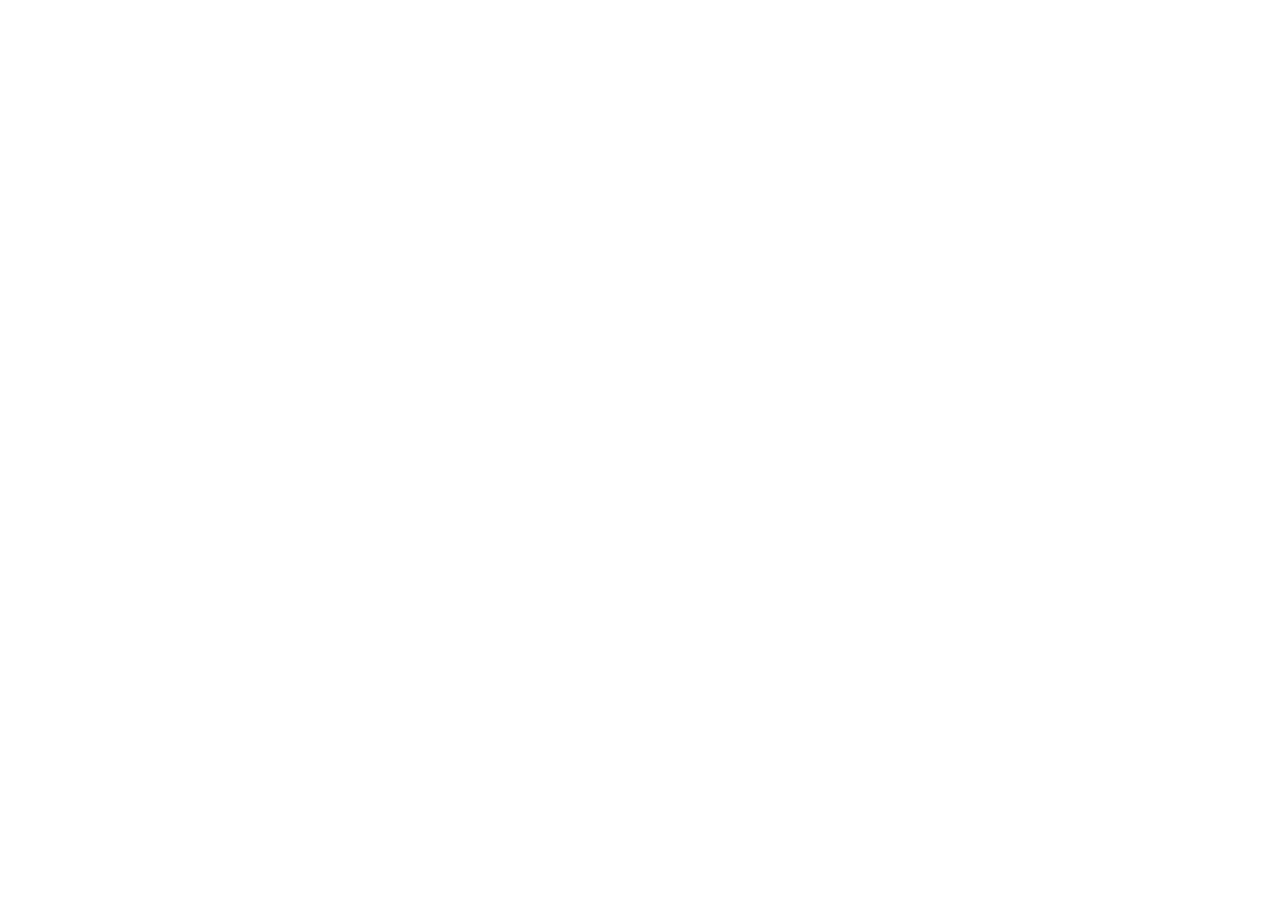
==== index.html @ 4d06396f "base" ====
<!DOCTYPE html>
<html lang="en">

<head>
    <meta charset="UTF-8">
    <meta name="viewport" content="width=device-width, initial-scale=1.0">
    <link rel="stylesheet" href="style.css" />
    <link rel="preconnect" href="https://fonts.googleapis.com">
    <link rel="preconnect" href="https://fonts.gstatic.com" crossorigin>
    <link href="https://fonts.googleapis.com/css2?family=Kalam:wght@300;400;700&display=swap" rel="stylesheet">
    <title>Document</title>
</head>

<body>
   

</body>

</html>
---- style.css ----
/*************** Reset *********************/
* {
  margin: 0;
  padding: 0;
  box-sizing: border-box;
}

img {
  width: 100%;
  height: auto;
  display: block;
}

/*************** Variabler  *********************/
:root {
  --darkgreen: #426747;
  --red: #7e2121;
  --beige: #ffe9cb;
  --lightgreen: #bbc2a1;
  --white: #fff8f2;

  --font-family-h1: "Kalam", sans-serif;
  --font-family-h2: "Kalam", sans-serif;
  --font-family-p: "sans-serif";
}
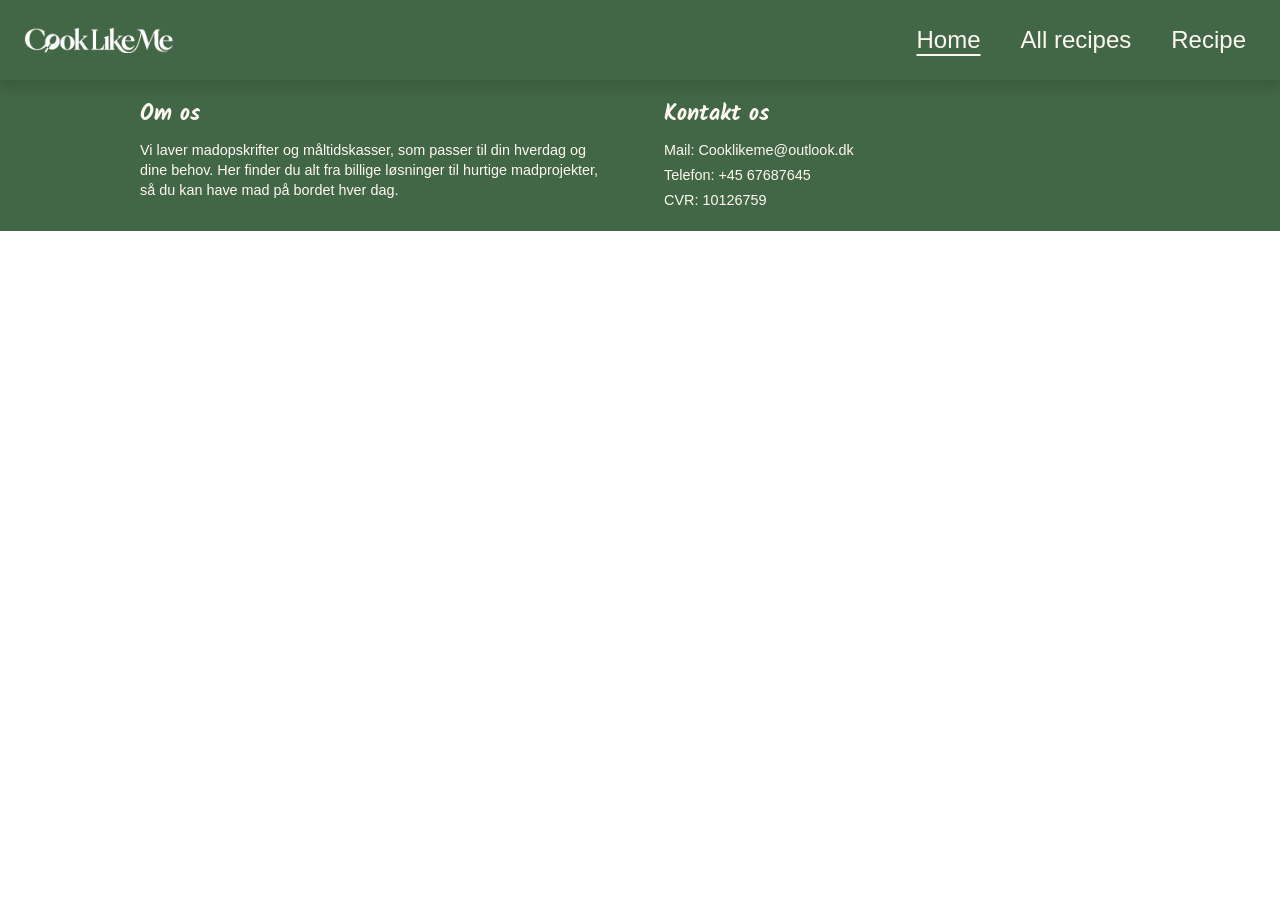
==== commit 72232e96: "base2" ====
--- a/index.html
+++ b/index.html
@@ -4,16 +4,79 @@
 <head>
     <meta charset="UTF-8">
     <meta name="viewport" content="width=device-width, initial-scale=1.0">
+    <meta name="robots" content="noindex">
+
     <link rel="stylesheet" href="style.css" />
+    <link rel="stylesheet" href="index.css" />
+    
+    <script src="menu.js" defer></script>
+    <script src="index.js" defer></script>
+
     <link rel="preconnect" href="https://fonts.googleapis.com">
     <link rel="preconnect" href="https://fonts.gstatic.com" crossorigin>
     <link href="https://fonts.googleapis.com/css2?family=Kalam:wght@300;400;700&display=swap" rel="stylesheet">
-    <title>Document</title>
+    <title>Home</title>
 </head>
 
 <body>
-   
+    <header>
+        <div class="logo">
+            <a href="index.html">
+                <img src="logo.png" alt=" Cooklikeme">
+            </a>
+        </div>
+        <nav>
+            <ul class="menu">
+                <li><a href="index.html" class="active">Home</a></li>
 
+                <li class="dropdown">
+                    <a href="opskriftliste.html">All recipes</a>
+
+                    <ul class="dropdown-menu">
+                        <li>Easy recipes</li>
+                        <li>Salads</li>
+                        <li>Veggie</li>
+                        <li>Protein focused recipes</li>
+                        <li>Pasta recipes</li>
+                        <li>Cheap recipes</li>
+                    </ul>
+                </li>
+
+                <li><a href="opskrift.html">Recipe</a></li>
+            </ul>
+            <button class="burger">
+                <span class="line"></span>
+                <span class="line"></span>
+                <span class="line"></span>
+            </button>
+        </nav>
+    </header>
+    <main>
+
+    </main>
+    <footer>
+        <div class="footer-container">
+            <div class="footer-about">
+
+                <h2>Om os</h2>
+
+                <p>
+                    Vi laver madopskrifter og måltidskasser, som passer til din hverdag
+                    og dine behov. Her finder du alt fra billige løsninger til hurtige
+                    madprojekter, så du kan have mad på bordet hver dag.
+                </p>
+
+            </div>
+
+            <div class="footer-contact">
+
+                <h2>Kontakt os</h2>
+                <p>Mail: Cooklikeme@outlook.dk</p>
+                <p>Telefon: +45 67687645</p>
+                <p>CVR: 10126759</p>
+            </div>
+        </div>
+    </footer>
 </body>
 
 </html>
--- a/style.css
+++ b/style.css
@@ -21,6 +21,300 @@
 
   --font-family-h1: "Kalam", sans-serif;
   --font-family-h2: "Kalam", sans-serif;
-  --font-family-p: "sans-serif";
-}
-
+  --font-family-p: sans-serif;
+}
+
+/* ********** HEADER ********** */
+
+header {
+  position: sticky;
+  top: 0;
+  display: flex;
+  justify-content: space-between;
+  align-items: center;
+  font-size: 1.5rem;
+  padding: 1rem 1.5rem;
+  background-color: var(--darkgreen);
+  box-shadow: 0 10px 10px rgba(0, 0, 0, 0.1);
+  z-index: 1000;
+  font-family: var(--font-family-p);
+}
+
+nav {
+  margin-left: auto;
+}
+
+.logo img {
+  width: 50;
+  height: auto;
+}
+
+/* ********** MENU DESKTOP ********** */
+
+.menu,
+.dropdown-menu {
+  list-style: none;
+  margin: 0;
+  padding: 0;
+}
+
+.menu {
+  display: flex;
+  list-style: none;
+  gap: 20px;
+  align-items: center;
+}
+
+.menu li {
+  position: relative;
+}
+
+.menu a {
+  display: block;
+  padding: 10px;
+  color: var(--white);
+  text-decoration: none;
+}
+
+.menu a:hover {
+  color: var(--lightgreen);
+}
+
+/* ********** DROPDOWN DESKTOP ********** */
+.dropdown-menu {
+  position: absolute;
+  top: 100%;
+  left: 0;
+  display: flex;
+  flex-direction: column;
+  min-width: 180px;
+  background: var(--white);
+  opacity: 0;
+  visibility: hidden;
+  transform: translateY(10px);
+  transition: 0.2s ease;
+  box-shadow: 0 10px 20px rgba(0, 0, 0, 0.08);
+}
+
+.dropdown:hover .dropdown-menu {
+  opacity: 1;
+  visibility: visible;
+  transform: translateY(0);
+}
+
+.dropdown-menu li {
+  list-style: none;
+  padding: 0.7rem 1rem;
+  color: var(--darkgreen);
+  font-size: 1.3rem;
+}
+
+.dropdown-menu li:hover {
+  background-color: var(--beige);
+}
+
+.menu a.active {
+  display: inline-block;
+}
+
+/* ********** BURGER (MOBILE) ********** */
+.burger {
+  display: none;
+  width: 30px;
+  height: 20px;
+  background: transparent;
+  border: 0;
+  cursor: pointer;
+}
+
+.burger .line {
+  display: block;
+  height: 2px;
+  background: var(--white);
+  margin-bottom: 5px;
+}
+
+/* ********** MOBILE MENU ********** */
+@media (max-width: 800px) {
+  header {
+    display: flex;
+    justify-content: space-between;
+    align-items: center;
+    padding: 1rem;
+  }
+
+  .logo img {
+    width: 120px;
+    height: auto;
+  }
+
+  .menu {
+    display: none;
+  }
+
+  .burger {
+    display: block;
+    margin-left: auto;
+  }
+
+  .burger.active .line:nth-child(1) {
+    transform: rotate(45deg) translate(5px, 5px);
+    transition: 0.2s linear;
+  }
+
+  .burger.active .line:nth-child(2) {
+    opacity: 0;
+    transition: 0.15s linear;
+  }
+
+  .burger.active .line:nth-child(3) {
+    transform: rotate(-45deg) translate(5px, -5px);
+    transition: 0.2s linear;
+  }
+
+  nav.active .menu {
+    display: flex;
+    flex-direction: column;
+    align-items: center;
+    position: fixed;
+    top: 70px;
+    right: 1rem;
+    width: auto;
+    padding: 1rem;
+    background: var(--darkgreen);
+  }
+
+  .menu a.active {
+    text-decoration: underline;
+    text-underline-offset: 6px;
+    text-decoration-thickness: 2px;
+    text-decoration-color: var(--white);
+  }
+
+  .dropdown {
+    position: relative;
+  }
+
+  .dropdown-menu {
+    position: absolute;
+    top: 100%;
+    left: -30px;
+    display: none;
+    width: 180px;
+    min-width: 0;
+    margin-top: 5px;
+    background: var(--white);
+    box-shadow: 0 10px 20px rgba(0, 0, 0, 0.08);
+    z-index: 999;
+  }
+
+  .dropdown.open .dropdown-menu {
+    display: block;
+  }
+
+  .menu li {
+    position: relative;
+    display: block;
+  }
+}
+
+/* ********** DESTOP MENU ********** */
+@media (min-width: 801px) {
+  header {
+    display: flex;
+    justify-content: space-between;
+    align-items: center;
+  }
+
+  nav {
+    margin-left: auto;
+  }
+
+  .menu {
+    display: flex;
+  }
+
+  .logo img {
+    width: 150px;
+    height: auto;
+  }
+
+  /* dropdown kun på desktop */
+  .dropdown-menu {
+    position: absolute;
+    top: 100%;
+    left: -20px;
+    margin-top: 5px;
+    display: block;
+    width: 180px;
+    min-width: 0;
+    max-width: 180px;
+    background: var(--white);
+    box-shadow: 0 10px 20px rgba(0, 0, 0, 0.08);
+    z-index: 999;
+  }
+
+  .menu a.active {
+    text-decoration: underline;
+    text-underline-offset: 6px;
+    text-decoration-thickness: 2px;
+    text-decoration-color: var(--white);
+  }
+
+  .dropdown-menu li a:hover {
+    background-color: var(--beige);
+  }
+
+  .dropdown-menu li:nth-child(4) {
+    white-space: normal;
+    min-width: 180px;
+  }
+
+  .dropdown-menu li:nth-child(6) {
+    white-space: nowrap;
+  }
+}
+
+/**************** FOOTER ****************/
+
+footer {
+  position: relative;
+  padding: 1rem 1.5rem;
+  background-color: var(--darkgreen);
+  color: var(--white);
+}
+
+.footer-container {
+  display: flex;
+  flex-direction: column;
+  gap: 1rem;
+  max-width: 1000px;
+  margin: 0 auto;
+}
+
+.footer-about,
+.footer-contact {
+  flex: 1;
+}
+
+footer h2 {
+  font-family: var(--font-family-h2);
+  font-size: 1.4rem;
+  margin-bottom: 0.5rem;
+  color: var(--white);
+}
+
+footer p {
+  font-family: var(--font-family-p);
+  font-size: 0.9rem;
+  line-height: 1.4;
+  margin-bottom: 0.3rem;
+}
+
+@media (min-width: 801px) {
+  .footer-container {
+    flex-direction: row;
+    justify-content: space-between;
+    gap: 3rem;
+  }
+}
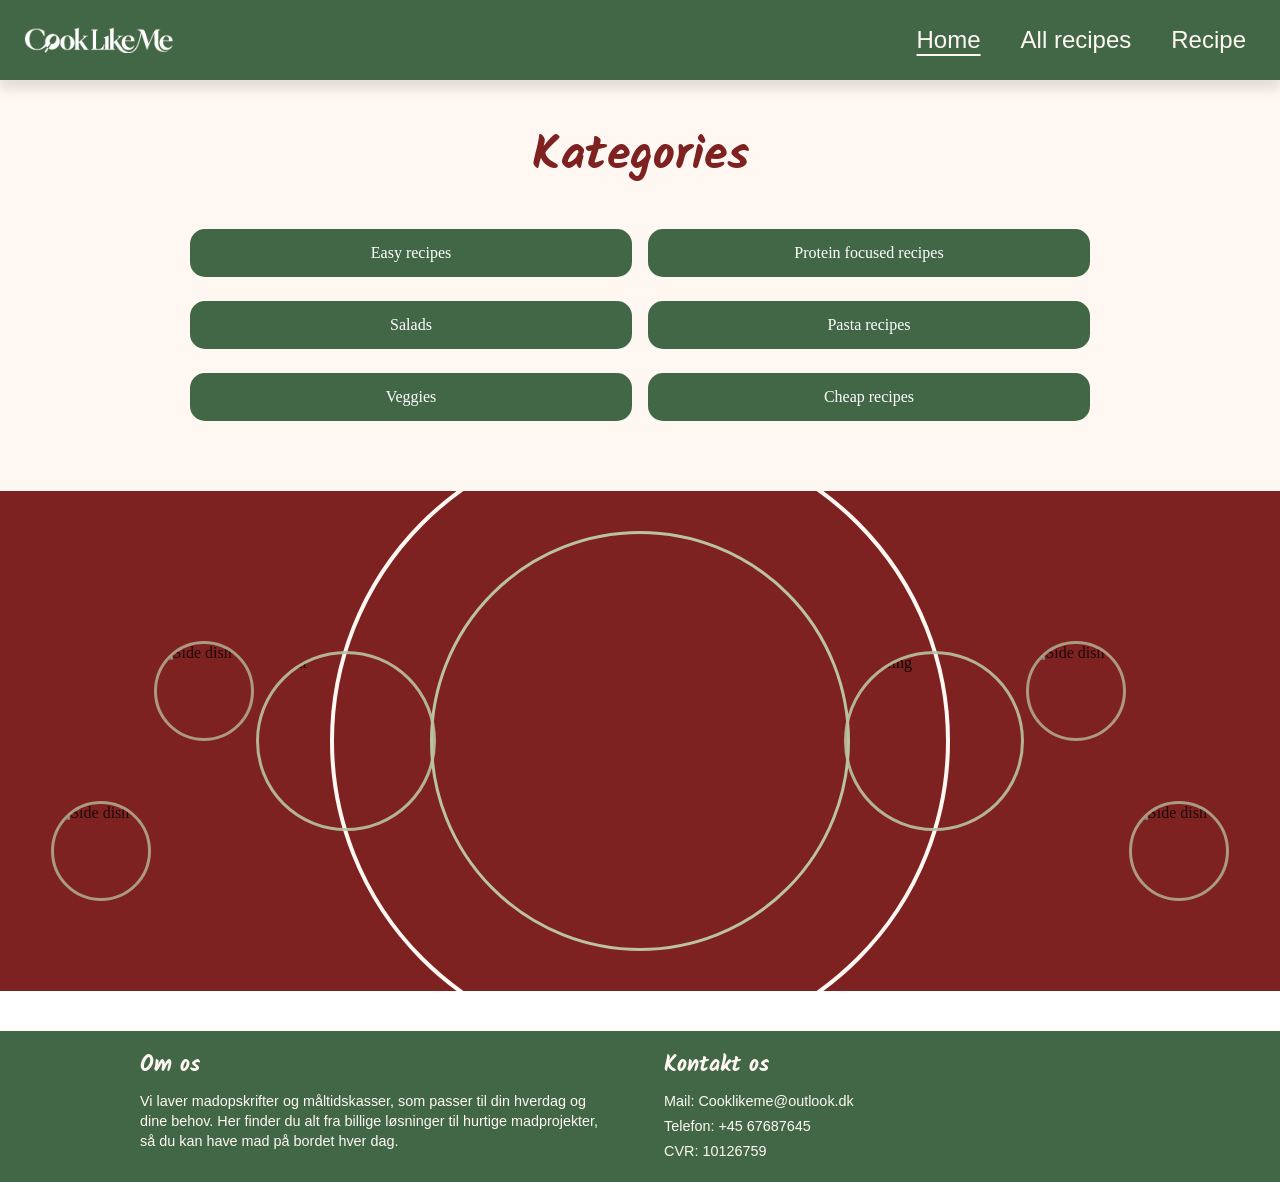
==== commit 1a271742: "Add categories and food section to index.html; style with index.css and populate category buttons in" ====
--- a/index.html
+++ b/index.html
@@ -8,7 +8,7 @@
 
     <link rel="stylesheet" href="style.css" />
     <link rel="stylesheet" href="index.css" />
-    
+
     <script src="menu.js" defer></script>
     <script src="index.js" defer></script>
 
@@ -52,7 +52,32 @@
         </nav>
     </header>
     <main>
+        <section class="categories">
+            <h1>Kategories</h1>
+            <nav class="category_list" aria-label="Opskriftskategorier">
+                <!-- Knapperne kommer fra JavaScript -->
+            </nav>
+        </section>
 
+        <section class="food_section">
+            <div class="circle"></div>
+
+            <img src="https://cdn.dummyjson.com/recipe-images/14.webp" alt="Side dish"
+                class="food_image food_left_small">
+            <img src="https://cdn.dummyjson.com/recipe-images/15.webp" alt="Side dish"
+                class="food_image food_left_extra">
+
+            <img src="https://cdn.dummyjson.com/recipe-images/11.webp" alt="Salat" class="food_image food_left">
+
+            <img src="https://cdn.dummyjson.com/recipe-images/12.webp" alt="Pasta" class="food_image food_center">
+
+            <img src="https://cdn.dummyjson.com/recipe-images/13.webp" alt="Kylling" class="food_image food_right">
+
+            <img src="https://cdn.dummyjson.com/recipe-images/16.webp" alt="Side dish"
+                class="food_image food_right_small">
+            <img src="https://cdn.dummyjson.com/recipe-images/17.webp" alt="Side dish"
+                class="food_image food_right_extra">
+        </section>
     </main>
     <footer>
         <div class="footer-container">
--- a/index.css
+++ b/index.css
@@ -0,0 +1,195 @@
+.categories {
+  background: var(--white);
+  padding: 38px 8% 70px;
+}
+
+.categories h1 {
+  font-family: "Kalam", sans-serif;
+  color: var(--red);
+  font-size: 48px;
+  text-align: center;
+  margin-bottom: 35px;
+}
+
+.category_list {
+  display: grid;
+  grid-template-columns: repeat(2, minmax(0, 1fr));
+  gap: 24px 16px;
+  max-width: 900px;
+  margin: 0 auto;
+}
+
+.category_button {
+  display: flex;
+  align-items: center;
+  justify-content: center;
+  min-height: 48px;
+  padding: 12px;
+  background: var(--darkgreen);
+  color: white;
+  text-align: center;
+  text-decoration: none;
+  border-radius: 15px;
+  transition:
+    background-color 0.2s ease,
+    color 0.2s ease;
+}
+
+.category_button:hover,
+.category_button:focus-visible {
+  background: var(--lightgreen);
+  color: var(--darkgreen);
+}
+
+.cheap_button {
+  background: var(--darkgreen);
+}
+
+.cheap_button:hover,
+.cheap_button:focus-visible {
+  background: var(--lightgreen);
+  color: var(--darkgreen);
+}
+
+main {
+  margin-bottom: 40px;
+}
+
+.food_section {
+  position: relative;
+  min-height: 500px;
+  background: var(--red);
+  display: flex;
+  align-items: center;
+  justify-content: center;
+  overflow: hidden;
+}
+
+.circle {
+  position: absolute;
+  width: 620px;
+  height: 620px;
+  border: 4px solid var(--white);
+  border-radius: 50%;
+}
+
+.food_image {
+  position: absolute;
+  aspect-ratio: 1;
+  object-fit: cover;
+  border: 3px solid var(--lightgreen);
+  border-radius: 50%;
+}
+
+.food_center {
+  width: 420px;
+  z-index: 2;
+}
+
+.food_left,
+.food_right {
+  width: 180px;
+  z-index: 2;
+  opacity: 0.9;
+}
+
+.food_left_small,
+.food_left_extra,
+.food_right_small,
+.food_right_extra {
+  width: 100px;
+  z-index: 1;
+  opacity: 0.75;
+}
+
+.food_left_small {
+  left: 12%;
+  top: 30%;
+}
+
+.food_left_extra {
+  left: 4%;
+  bottom: 18%;
+}
+
+.food_right_small {
+  right: 12%;
+  top: 30%;
+}
+
+.food_right_extra {
+  right: 4%;
+  bottom: 18%;
+}
+
+.food_left {
+  left: 20%;
+}
+
+.food_right {
+  right: 20%;
+}
+
+@media (max-width: 600px) {
+  .categories {
+    padding: 48px 15px 92px;
+  }
+
+  .categories h1 {
+    font-size: 30px;
+    margin-bottom: 27px;
+  }
+
+  .category_list {
+    grid-template-columns: 1fr;
+    gap: 9px;
+  }
+
+  .category_button {
+    min-height: 47px;
+  }
+
+  .food_section {
+    min-height: 300px;
+  }
+
+  .circle {
+    width: 310px;
+    height: 310px;
+    border-width: 3px;
+  }
+
+  .food_center {
+    width: 190px;
+  }
+
+  .food_left,
+  .food_right {
+    width: 90px;
+    border-width: 2px;
+    opacity: 0.8;
+  }
+
+  .food_left {
+    left: -3px;
+  }
+
+  .food_right {
+    right: -3px;
+  }
+
+  .food_left_small,
+  .food_left_extra,
+  .food_right_small,
+  .food_right_extra {
+    width: 55px;
+  }
+
+  .food_left {
+    left: 19%;
+  }
+
+  .food_right {
+    right: 19%;
+  }
+}
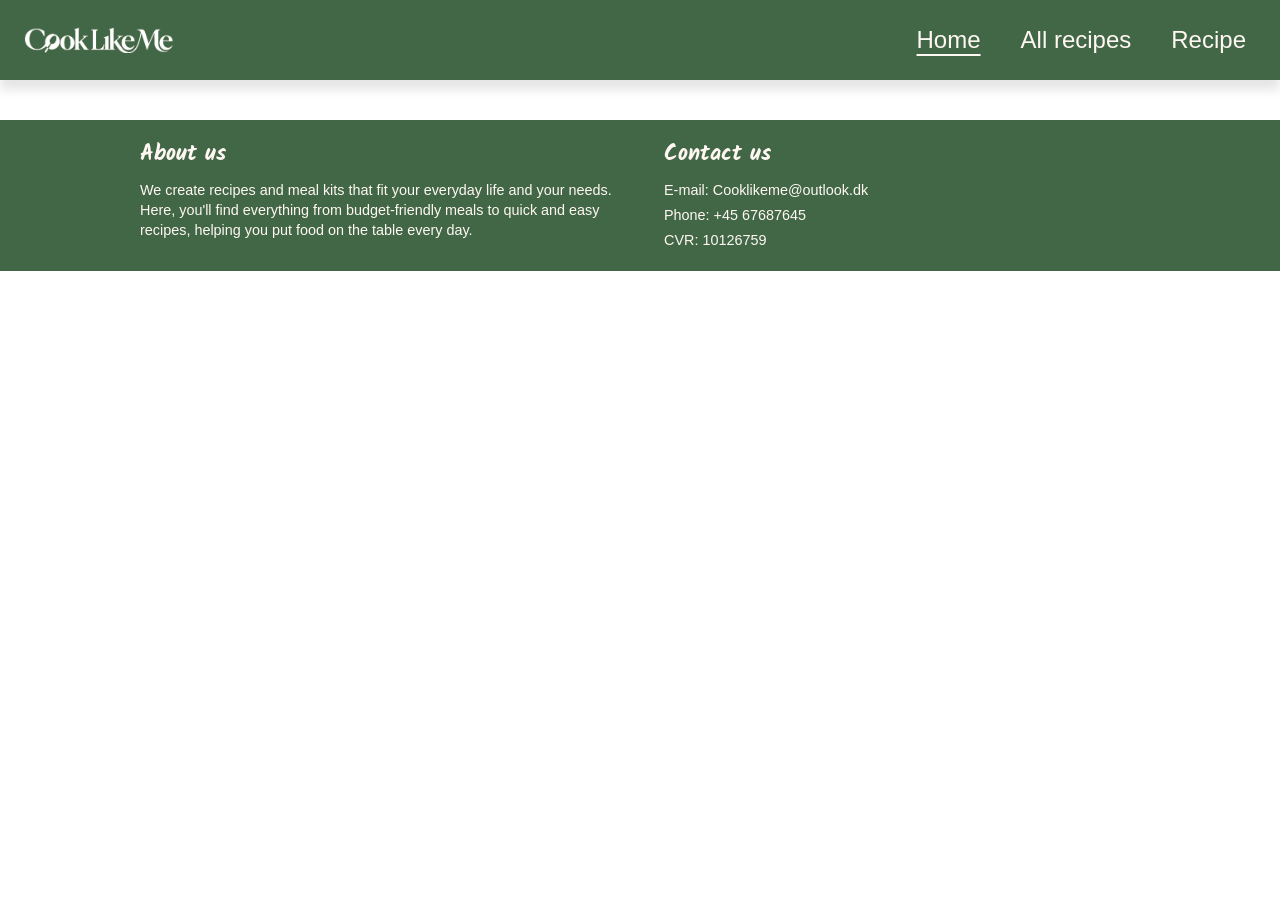
==== commit a42ce09f: "opskrift-side" ====
--- a/index.html
+++ b/index.html
@@ -35,7 +35,7 @@
                     <ul class="dropdown-menu">
                         <li>Easy recipes</li>
                         <li>Salads</li>
-                        <li>Veggie</li>
+                        <li>Veggies</li>
                         <li>Protein focused recipes</li>
                         <li>Pasta recipes</li>
                         <li>Cheap recipes</li>
@@ -52,52 +52,27 @@
         </nav>
     </header>
     <main>
-        <section class="categories">
-            <h1>Kategories</h1>
-            <nav class="category_list" aria-label="Opskriftskategorier">
-                <!-- Knapperne kommer fra JavaScript -->
-            </nav>
-        </section>
 
-        <section class="food_section">
-            <div class="circle"></div>
-
-            <img src="https://cdn.dummyjson.com/recipe-images/14.webp" alt="Side dish"
-                class="food_image food_left_small">
-            <img src="https://cdn.dummyjson.com/recipe-images/15.webp" alt="Side dish"
-                class="food_image food_left_extra">
-
-            <img src="https://cdn.dummyjson.com/recipe-images/11.webp" alt="Salat" class="food_image food_left">
-
-            <img src="https://cdn.dummyjson.com/recipe-images/12.webp" alt="Pasta" class="food_image food_center">
-
-            <img src="https://cdn.dummyjson.com/recipe-images/13.webp" alt="Kylling" class="food_image food_right">
-
-            <img src="https://cdn.dummyjson.com/recipe-images/16.webp" alt="Side dish"
-                class="food_image food_right_small">
-            <img src="https://cdn.dummyjson.com/recipe-images/17.webp" alt="Side dish"
-                class="food_image food_right_extra">
-        </section>
     </main>
     <footer>
         <div class="footer-container">
             <div class="footer-about">
 
-                <h2>Om os</h2>
+                <h2>About us</h2>
 
                 <p>
-                    Vi laver madopskrifter og måltidskasser, som passer til din hverdag
-                    og dine behov. Her finder du alt fra billige løsninger til hurtige
-                    madprojekter, så du kan have mad på bordet hver dag.
+                    We create recipes and meal kits that fit your everyday life and your needs. Here, you'll find
+                    everything from
+                    budget-friendly meals to quick and easy recipes, helping you put food on the table every day.
                 </p>
 
             </div>
 
             <div class="footer-contact">
 
-                <h2>Kontakt os</h2>
-                <p>Mail: Cooklikeme@outlook.dk</p>
-                <p>Telefon: +45 67687645</p>
+                <h2>Contact us</h2>
+                <p>E-mail: Cooklikeme@outlook.dk</p>
+                <p>Phone: +45 67687645</p>
                 <p>CVR: 10126759</p>
             </div>
         </div>
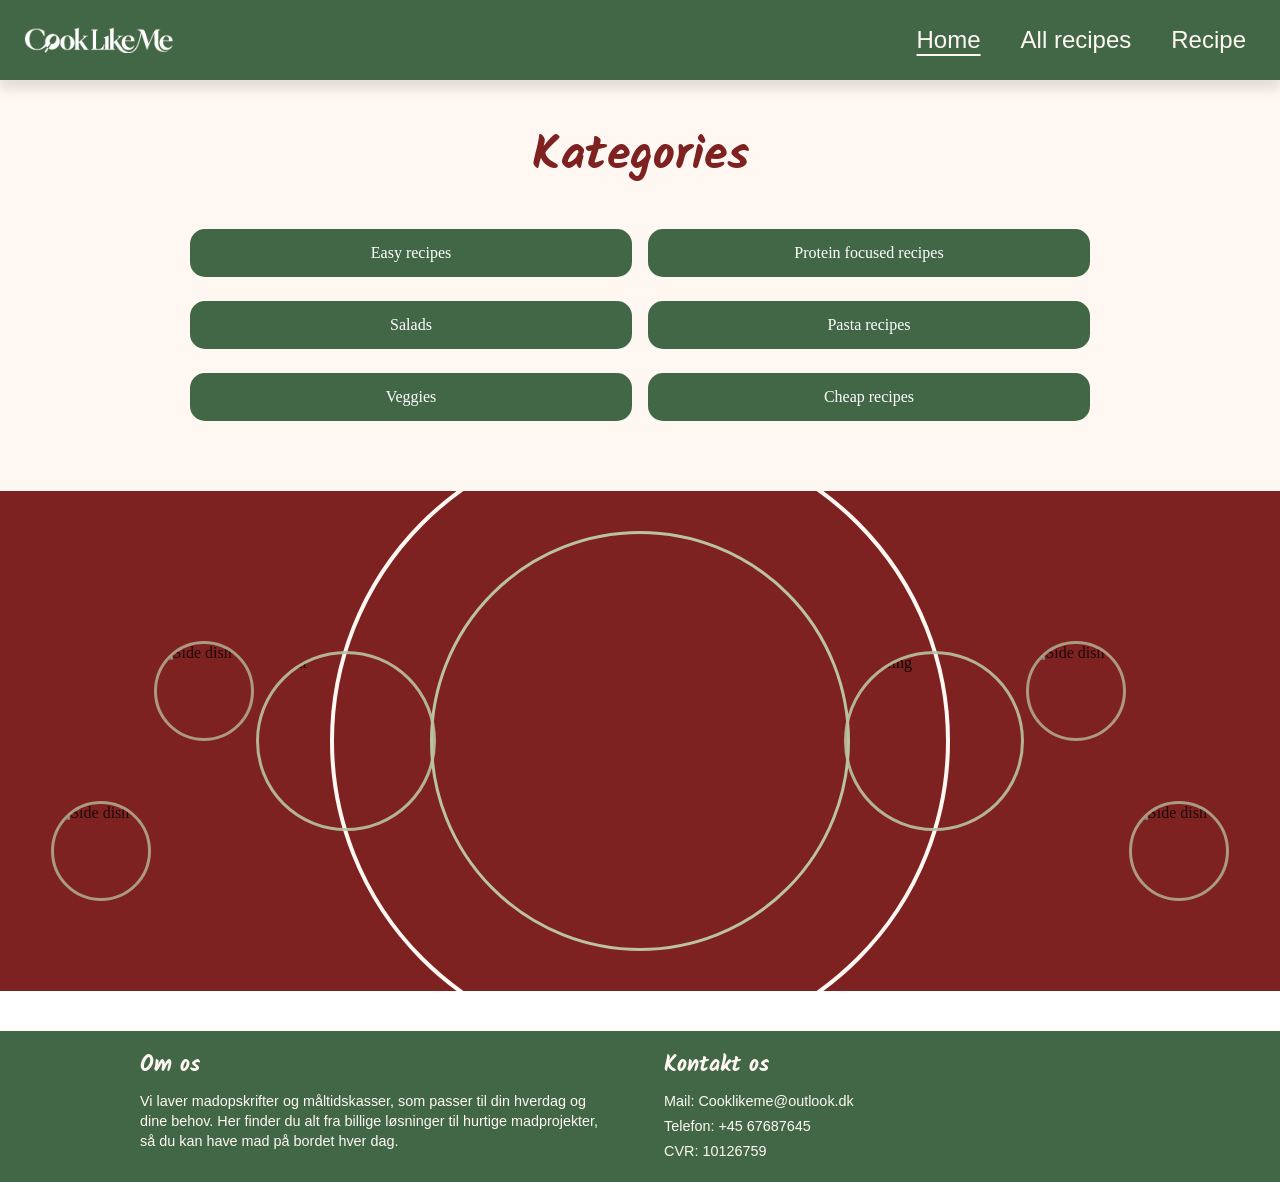
==== commit a6e08485: "Merge pull request #2 from recipest4/index-niko Add categories and food section to index.html; style" ====
--- a/index.html
+++ b/index.html
@@ -35,7 +35,7 @@
                     <ul class="dropdown-menu">
                         <li>Easy recipes</li>
                         <li>Salads</li>
-                        <li>Veggies</li>
+                        <li>Veggie</li>
                         <li>Protein focused recipes</li>
                         <li>Pasta recipes</li>
                         <li>Cheap recipes</li>
@@ -52,27 +52,52 @@
         </nav>
     </header>
     <main>
+        <section class="categories">
+            <h1>Kategories</h1>
+            <nav class="category_list" aria-label="Opskriftskategorier">
+                <!-- Knapperne kommer fra JavaScript -->
+            </nav>
+        </section>
 
+        <section class="food_section">
+            <div class="circle"></div>
+
+            <img src="https://cdn.dummyjson.com/recipe-images/14.webp" alt="Side dish"
+                class="food_image food_left_small">
+            <img src="https://cdn.dummyjson.com/recipe-images/15.webp" alt="Side dish"
+                class="food_image food_left_extra">
+
+            <img src="https://cdn.dummyjson.com/recipe-images/11.webp" alt="Salat" class="food_image food_left">
+
+            <img src="https://cdn.dummyjson.com/recipe-images/12.webp" alt="Pasta" class="food_image food_center">
+
+            <img src="https://cdn.dummyjson.com/recipe-images/13.webp" alt="Kylling" class="food_image food_right">
+
+            <img src="https://cdn.dummyjson.com/recipe-images/16.webp" alt="Side dish"
+                class="food_image food_right_small">
+            <img src="https://cdn.dummyjson.com/recipe-images/17.webp" alt="Side dish"
+                class="food_image food_right_extra">
+        </section>
     </main>
     <footer>
         <div class="footer-container">
             <div class="footer-about">
 
-                <h2>About us</h2>
+                <h2>Om os</h2>
 
                 <p>
-                    We create recipes and meal kits that fit your everyday life and your needs. Here, you'll find
-                    everything from
-                    budget-friendly meals to quick and easy recipes, helping you put food on the table every day.
+                    Vi laver madopskrifter og måltidskasser, som passer til din hverdag
+                    og dine behov. Her finder du alt fra billige løsninger til hurtige
+                    madprojekter, så du kan have mad på bordet hver dag.
                 </p>
 
             </div>
 
             <div class="footer-contact">
 
-                <h2>Contact us</h2>
-                <p>E-mail: Cooklikeme@outlook.dk</p>
-                <p>Phone: +45 67687645</p>
+                <h2>Kontakt os</h2>
+                <p>Mail: Cooklikeme@outlook.dk</p>
+                <p>Telefon: +45 67687645</p>
                 <p>CVR: 10126759</p>
             </div>
         </div>
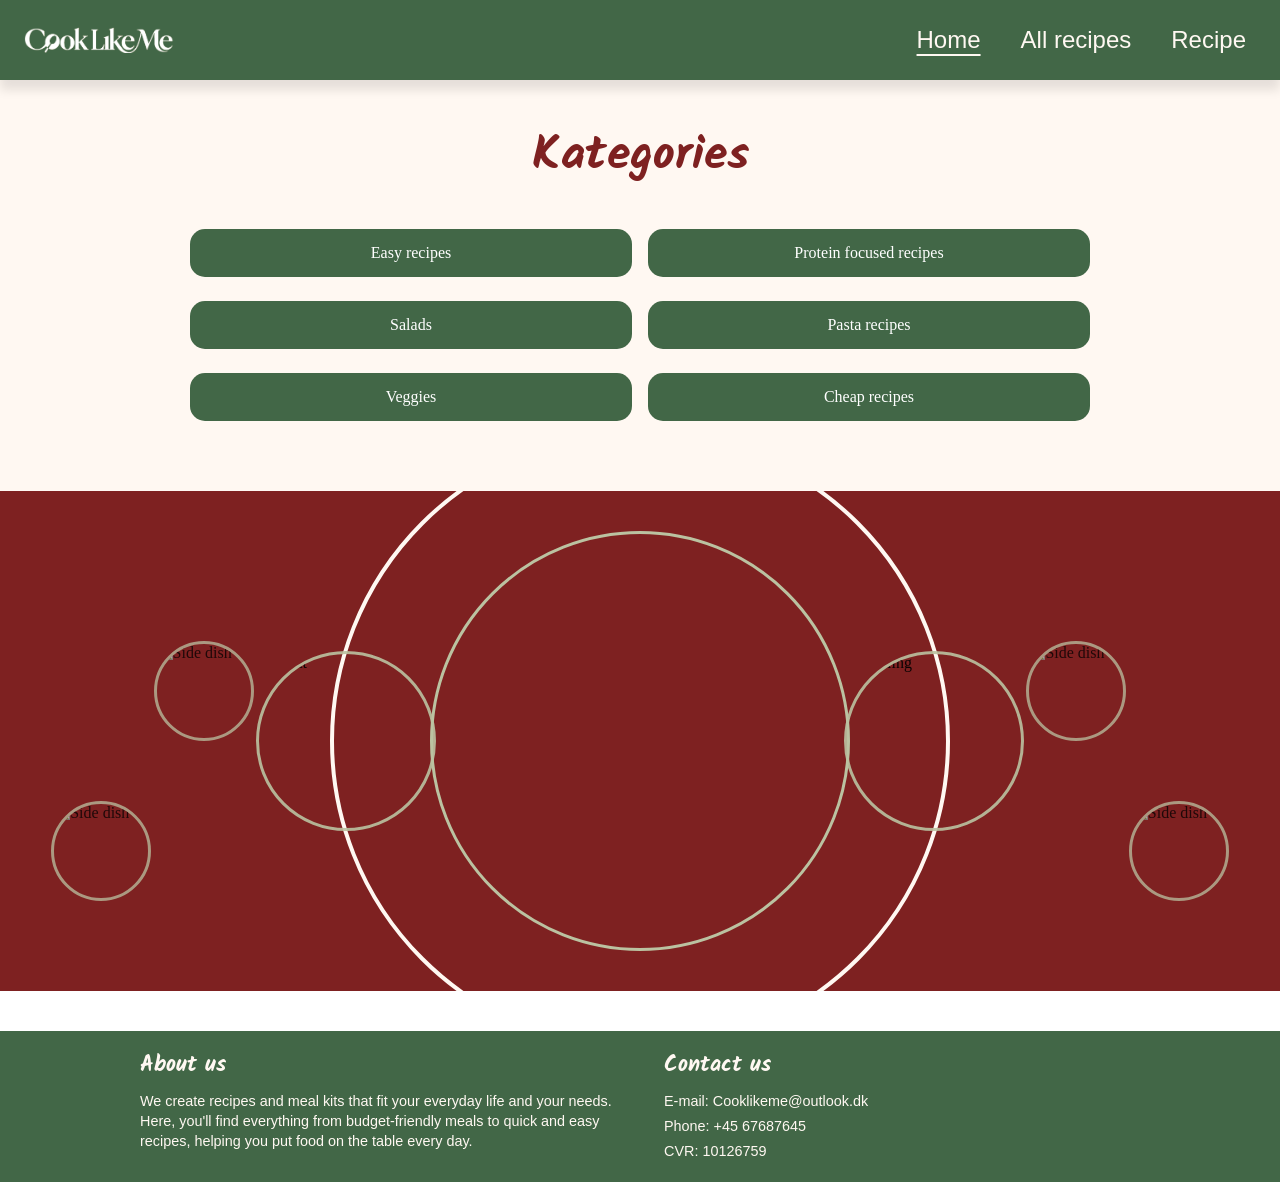
==== commit 2bd219ec: "Merge pull request #1 from recipest4/opskrift-side opskrift-side" ====
--- a/index.html
+++ b/index.html
@@ -35,7 +35,7 @@
                     <ul class="dropdown-menu">
                         <li>Easy recipes</li>
                         <li>Salads</li>
-                        <li>Veggie</li>
+                        <li>Veggies</li>
                         <li>Protein focused recipes</li>
                         <li>Pasta recipes</li>
                         <li>Cheap recipes</li>
@@ -83,21 +83,21 @@
         <div class="footer-container">
             <div class="footer-about">
 
-                <h2>Om os</h2>
+                <h2>About us</h2>
 
                 <p>
-                    Vi laver madopskrifter og måltidskasser, som passer til din hverdag
-                    og dine behov. Her finder du alt fra billige løsninger til hurtige
-                    madprojekter, så du kan have mad på bordet hver dag.
+                    We create recipes and meal kits that fit your everyday life and your needs. Here, you'll find
+                    everything from
+                    budget-friendly meals to quick and easy recipes, helping you put food on the table every day.
                 </p>
 
             </div>
 
             <div class="footer-contact">
 
-                <h2>Kontakt os</h2>
-                <p>Mail: Cooklikeme@outlook.dk</p>
-                <p>Telefon: +45 67687645</p>
+                <h2>Contact us</h2>
+                <p>E-mail: Cooklikeme@outlook.dk</p>
+                <p>Phone: +45 67687645</p>
                 <p>CVR: 10126759</p>
             </div>
         </div>
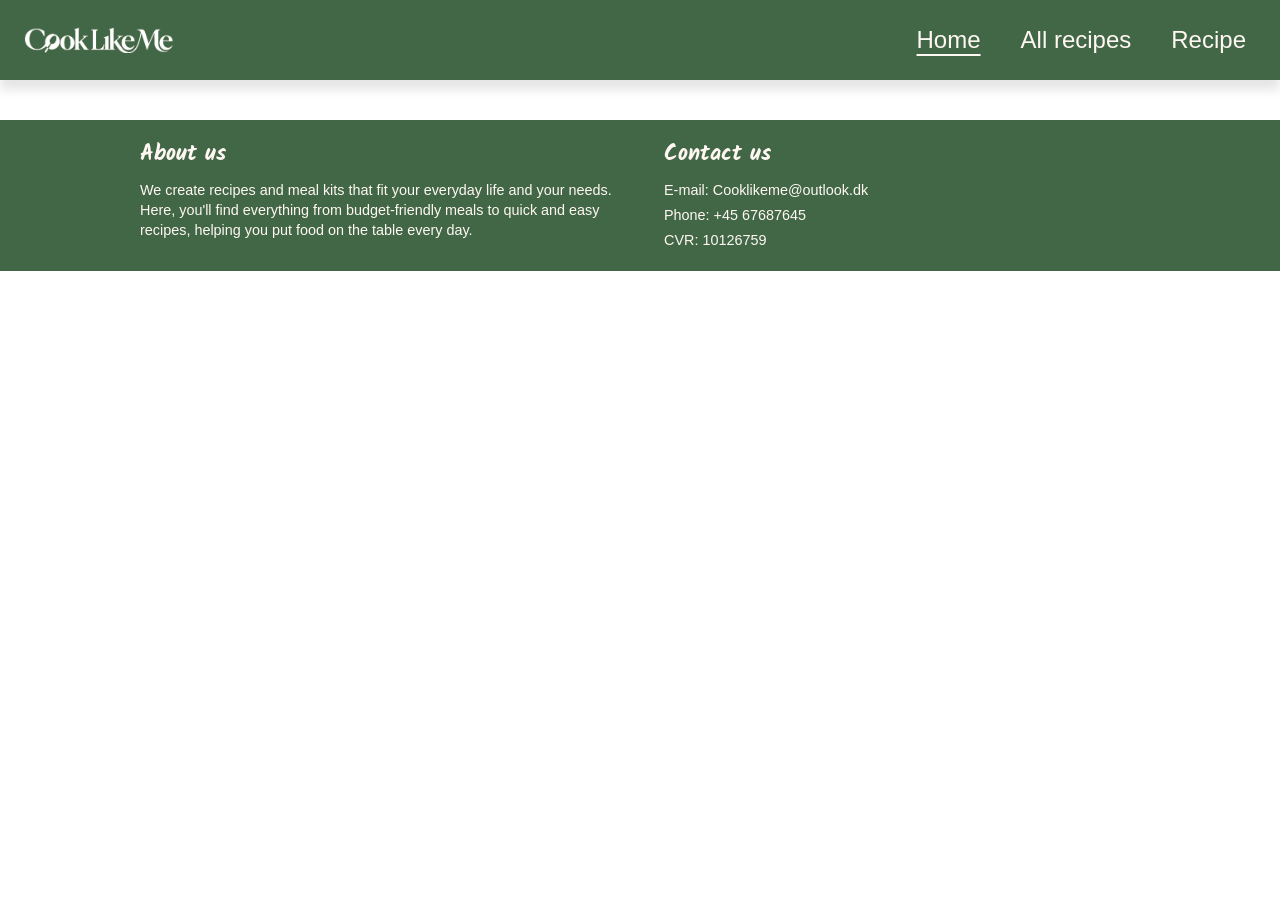
==== commit cb05c9a3: "favicon" ====
--- a/index.html
+++ b/index.html
@@ -5,6 +5,8 @@
     <meta charset="UTF-8">
     <meta name="viewport" content="width=device-width, initial-scale=1.0">
     <meta name="robots" content="noindex">
+
+    <link rel="icon" type="image/png" sizes="32x32" href="favicon.png">
 
     <link rel="stylesheet" href="style.css" />
     <link rel="stylesheet" href="index.css" />
@@ -52,32 +54,7 @@
         </nav>
     </header>
     <main>
-        <section class="categories">
-            <h1>Kategories</h1>
-            <nav class="category_list" aria-label="Opskriftskategorier">
-                <!-- Knapperne kommer fra JavaScript -->
-            </nav>
-        </section>
 
-        <section class="food_section">
-            <div class="circle"></div>
-
-            <img src="https://cdn.dummyjson.com/recipe-images/14.webp" alt="Side dish"
-                class="food_image food_left_small">
-            <img src="https://cdn.dummyjson.com/recipe-images/15.webp" alt="Side dish"
-                class="food_image food_left_extra">
-
-            <img src="https://cdn.dummyjson.com/recipe-images/11.webp" alt="Salat" class="food_image food_left">
-
-            <img src="https://cdn.dummyjson.com/recipe-images/12.webp" alt="Pasta" class="food_image food_center">
-
-            <img src="https://cdn.dummyjson.com/recipe-images/13.webp" alt="Kylling" class="food_image food_right">
-
-            <img src="https://cdn.dummyjson.com/recipe-images/16.webp" alt="Side dish"
-                class="food_image food_right_small">
-            <img src="https://cdn.dummyjson.com/recipe-images/17.webp" alt="Side dish"
-                class="food_image food_right_extra">
-        </section>
     </main>
     <footer>
         <div class="footer-container">
--- a/index.css
+++ b/index.css
@@ -11,7 +11,9 @@
   margin-bottom: 35px;
 }
 
+
 .category_list {
+    font-family: var(--font-family-p);
   display: grid;
   grid-template-columns: repeat(2, minmax(0, 1fr));
   gap: 24px 16px;
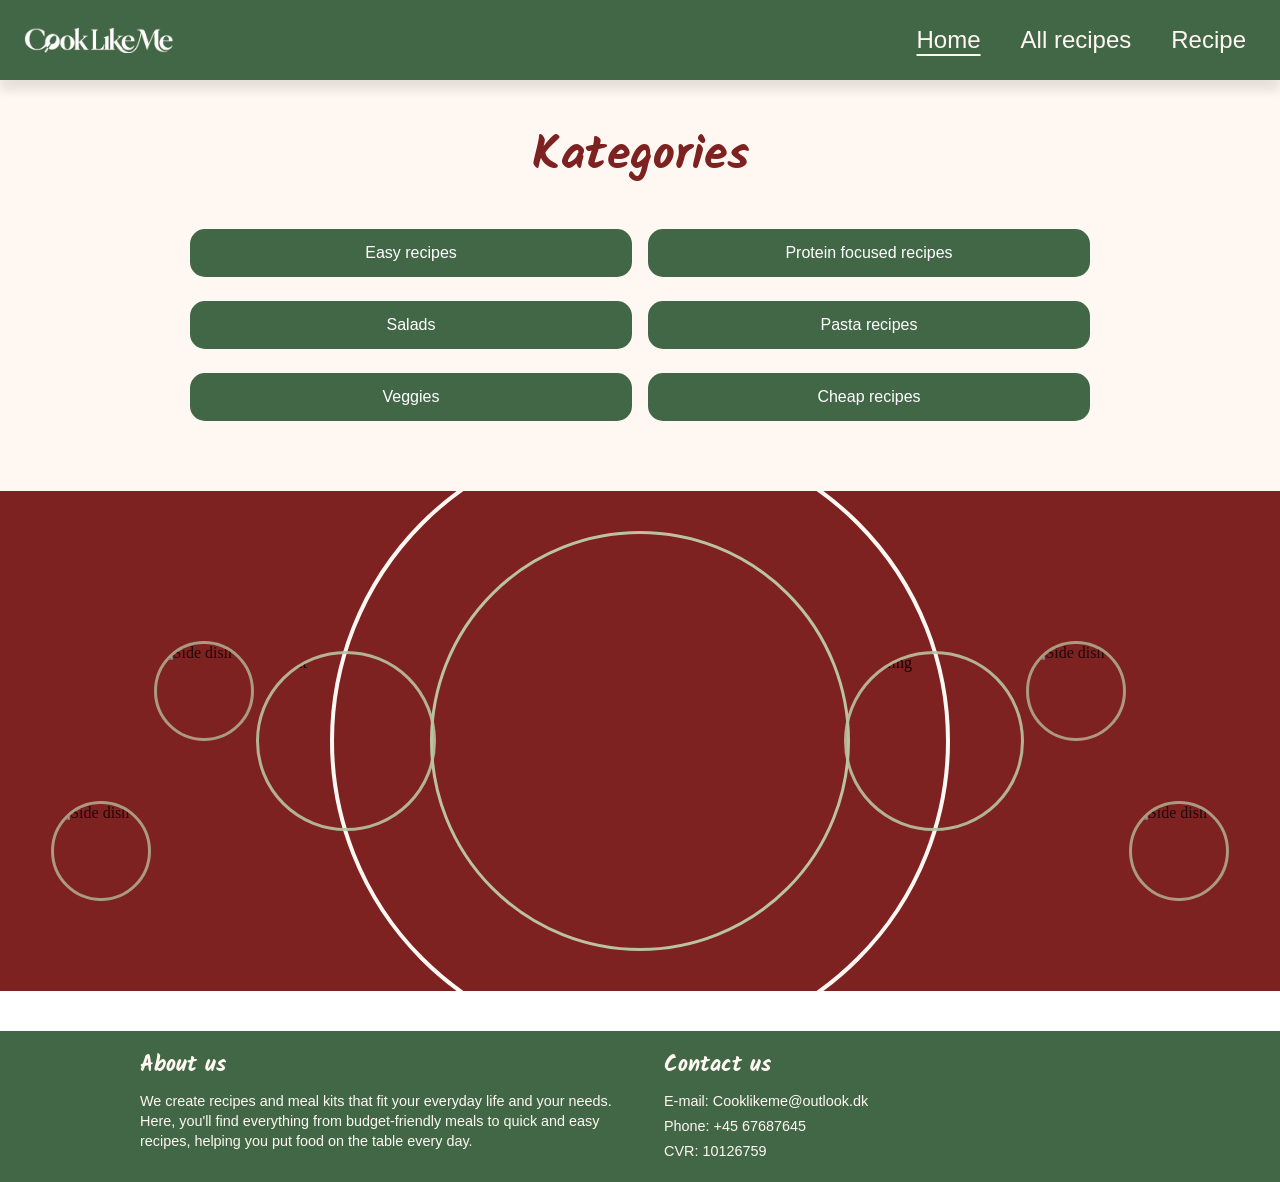
==== commit 95cd2bfd: "Merge pull request #4 from recipest4/opskrift-side favicon" ====
--- a/index.html
+++ b/index.html
@@ -54,7 +54,32 @@
         </nav>
     </header>
     <main>
+        <section class="categories">
+            <h1>Kategories</h1>
+            <nav class="category_list" aria-label="Opskriftskategorier">
+                <!-- Knapperne kommer fra JavaScript -->
+            </nav>
+        </section>
 
+        <section class="food_section">
+            <div class="circle"></div>
+
+            <img src="https://cdn.dummyjson.com/recipe-images/14.webp" alt="Side dish"
+                class="food_image food_left_small">
+            <img src="https://cdn.dummyjson.com/recipe-images/15.webp" alt="Side dish"
+                class="food_image food_left_extra">
+
+            <img src="https://cdn.dummyjson.com/recipe-images/11.webp" alt="Salat" class="food_image food_left">
+
+            <img src="https://cdn.dummyjson.com/recipe-images/12.webp" alt="Pasta" class="food_image food_center">
+
+            <img src="https://cdn.dummyjson.com/recipe-images/13.webp" alt="Kylling" class="food_image food_right">
+
+            <img src="https://cdn.dummyjson.com/recipe-images/16.webp" alt="Side dish"
+                class="food_image food_right_small">
+            <img src="https://cdn.dummyjson.com/recipe-images/17.webp" alt="Side dish"
+                class="food_image food_right_extra">
+        </section>
     </main>
     <footer>
         <div class="footer-container">
